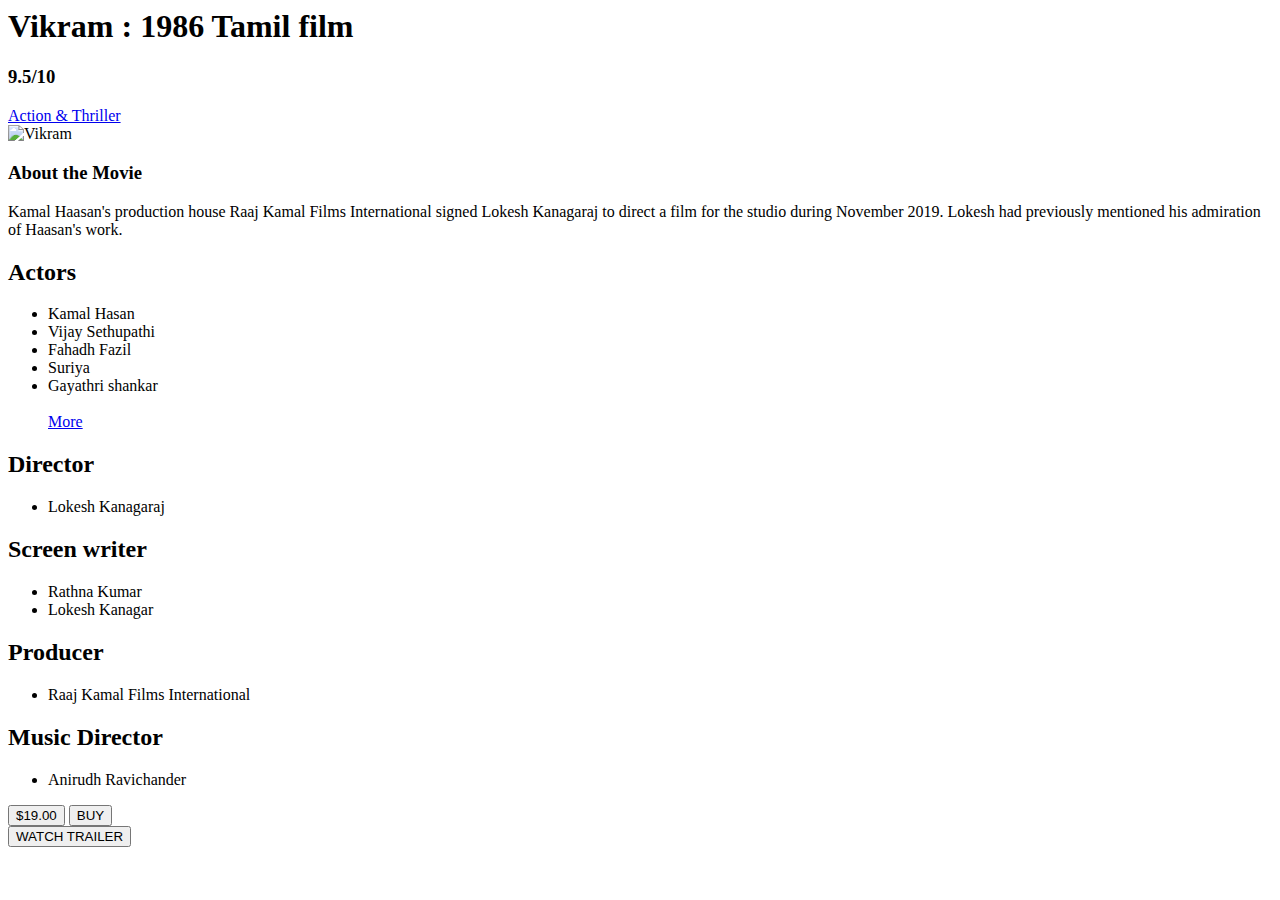
==== iCode - Day8/index.html @ 975f7e20 "IcodeThis day 8 challenge" ====
<html>

<head>
    <meta charset="UTF-8">
    <meta name="viewport" content="width=device-width, initial-scale=1.0">

    <!-- Remove the line below if you don't want to use TailwindCSS -->
    <script src="https://cdn.tailwindcss.com"></script>
    <link rel="stylesheet" href="https://cdnjs.cloudflare.com/ajax/libs/font-awesome/5.14.0/css/all.min.css"
        integrity="sha512-1PKOgIY59xJ8Co8+NE6FZ+LOAZKjy+KY8iq0G4B3CyeY6wYHN3yt9PW0XpSriVlkMXe40PTKnXrLnZ9+fkDaog=="
        crossorigin="anonymous" />

</head>

<!-- Change code below this line -->

<body>
    <div class="container">
        <div class="movie">
            <h1>Vikram : 1986 Tamil film</h1>
            <h3><span>9.5</span>/10</h3>


        </div>
        <div>
            <a href="#">Action & Thriller</a>
        </div>
        <div class="details">
            <div>
                <img src="https://1847884116.rsc.cdn77.org/ampigstory/1654251895101/file-1654251895104.jpg"  alt="Vikram">
            </div>
            <div class="part">
                <div class="part1">
                    <div>
                        <h3>About the Movie</h3>
                        <p>Kamal Haasan's production house Raaj Kamal Films International signed Lokesh Kanagaraj to
                            direct
                            a film for the
                            studio
                            during November 2019. Lokesh had previously mentioned his admiration of Haasan's work.</p>
                    </div>
                </div>
                <div class="part2">
                    <div>
                        <h2>Actors</h2>
                        <ul>
                            <li>Kamal Hasan</li>
                            <li>Vijay Sethupathi</li>
                            <li>Fahadh Fazil</li>
                            <li>Suriya</li>
                            <li>Gayathri shankar</li>
                            <br>
                            <a href="#">More</a>
                        </ul>
                    </div>
                    <div>
                        <h2>Director</h2>
                        <ul>
                            <li>Lokesh Kanagaraj</li>
                        </ul>
                        <h2>Screen writer</h2>
                        <ul>
                            <li>Rathna Kumar</li>
                            <li>Lokesh Kanagar</li>
                        </ul>
                    </div>
                    <div>
                        <h2>Producer</h2>
                        <ul>
                            <li>Raaj Kamal Films International</li>
                        </ul>

                        <h2>Music Director</h2>
                        <ul>
                            <li>Anirudh Ravichander</li>
                        </ul>
                    </div>
                </div>
            </div>
        </div>
        <div class="btn">
            <button class="rate">$19.00</button>
            <button class="buy">BUY</button>
            <div class="trailer">
                <button>WATCH TRAILER</button>
                <i class="fas fa-play" id="circle"></i>
            </div>

        </div>
    </div>

</body>
<!-- Change code above this line -->

</html>
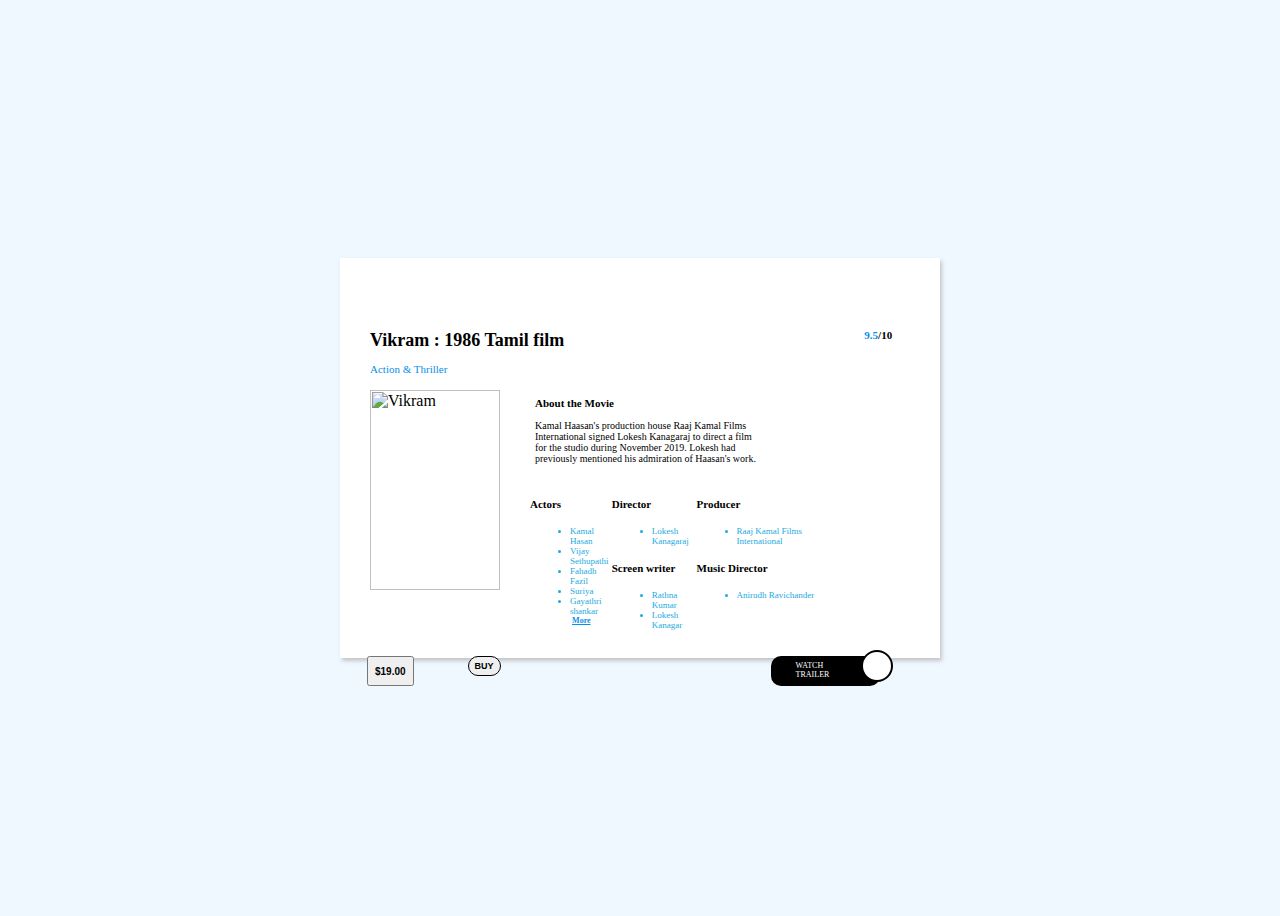
==== commit e81ea29f: "iCodeThis day 8 challenge" ====
--- a/iCode - Day8/index.html
+++ b/iCode - Day8/index.html
@@ -1,95 +1,96 @@
 <html>
-
-<head>
-    <meta charset="UTF-8">
-    <meta name="viewport" content="width=device-width, initial-scale=1.0">
+  <head>
+    <meta charset="UTF-8" />
+    <meta name="viewport" content="width=device-width, initial-scale=1.0" />
 
     <!-- Remove the line below if you don't want to use TailwindCSS -->
     <script src="https://cdn.tailwindcss.com"></script>
-    <link rel="stylesheet" href="https://cdnjs.cloudflare.com/ajax/libs/font-awesome/5.14.0/css/all.min.css"
-        integrity="sha512-1PKOgIY59xJ8Co8+NE6FZ+LOAZKjy+KY8iq0G4B3CyeY6wYHN3yt9PW0XpSriVlkMXe40PTKnXrLnZ9+fkDaog=="
-        crossorigin="anonymous" />
+    <link
+      rel="stylesheet"
+      href="https://cdnjs.cloudflare.com/ajax/libs/font-awesome/5.14.0/css/all.min.css"
+      integrity="sha512-1PKOgIY59xJ8Co8+NE6FZ+LOAZKjy+KY8iq0G4B3CyeY6wYHN3yt9PW0XpSriVlkMXe40PTKnXrLnZ9+fkDaog=="
+      crossorigin="anonymous"
+    />
+    <link rel="stylesheet" href="style.css" />
+  </head>
 
-</head>
+  <!-- Change code below this line -->
 
-<!-- Change code below this line -->
+  <body>
+    <div class="container">
+      <div class="movie">
+        <h1>Vikram : 1986 Tamil film</h1>
+        <h3><span>9.5</span>/10</h3>
+      </div>
+      <div>
+        <div class="type">Action & Thriller</div>
+      </div>
+      <div class="details">
+        <div>
+          <img
+            src="https://1847884116.rsc.cdn77.org/ampigstory/1654251895101/file-1654251895104.jpg"
+            alt="Vikram"
+          />
+        </div>
+        <div class="part">
+          <div class="part1">
+            <div>
+              <h3>About the Movie</h3>
+              <p>
+                Kamal Haasan's production house Raaj Kamal Films International
+                signed Lokesh Kanagaraj to direct a film for the studio during
+                November 2019. Lokesh had previously mentioned his admiration of
+                Haasan's work.
+              </p>
+            </div>
+          </div>
+          <div class="part2">
+            <div>
+              <h2>Actors</h2>
+              <ul>
+                <li>Kamal Hasan</li>
+                <li>Vijay Sethupathi</li>
+                <li>Fahadh Fazil</li>
+                <li>Suriya</li>
+                <li>Gayathri shankar</li>
+                <a href="#">More</a>
+              </ul>
+            </div>
+            <div>
+              <h2>Director</h2>
+              <ul>
+                <li>Lokesh Kanagaraj</li>
+              </ul>
+              <h2>Screen writer</h2>
+              <ul>
+                <li>Rathna Kumar</li>
+                <li>Lokesh Kanagar</li>
+              </ul>
+            </div>
+            <div>
+              <h2>Producer</h2>
+              <ul>
+                <li>Raaj Kamal Films International</li>
+              </ul>
 
-<body>
-    <div class="container">
-        <div class="movie">
-            <h1>Vikram : 1986 Tamil film</h1>
-            <h3><span>9.5</span>/10</h3>
+              <h2>Music Director</h2>
+              <ul>
+                <li>Anirudh Ravichander</li>
+              </ul>
+            </div>
+          </div>
+        </div>
+      </div>
+      <div class="btn">
+        <button class="rate">$19.00</button>
+        <button class="buy">BUY</button>
 
-
+        <div class="trailer">WATCH TRAILER</div>
+        <div>
+          <i class="fas fa-play" id="circle" type="button"></i>
         </div>
-        <div>
-            <a href="#">Action & Thriller</a>
-        </div>
-        <div class="details">
-            <div>
-                <img src="https://1847884116.rsc.cdn77.org/ampigstory/1654251895101/file-1654251895104.jpg"  alt="Vikram">
-            </div>
-            <div class="part">
-                <div class="part1">
-                    <div>
-                        <h3>About the Movie</h3>
-                        <p>Kamal Haasan's production house Raaj Kamal Films International signed Lokesh Kanagaraj to
-                            direct
-                            a film for the
-                            studio
-                            during November 2019. Lokesh had previously mentioned his admiration of Haasan's work.</p>
-                    </div>
-                </div>
-                <div class="part2">
-                    <div>
-                        <h2>Actors</h2>
-                        <ul>
-                            <li>Kamal Hasan</li>
-                            <li>Vijay Sethupathi</li>
-                            <li>Fahadh Fazil</li>
-                            <li>Suriya</li>
-                            <li>Gayathri shankar</li>
-                            <br>
-                            <a href="#">More</a>
-                        </ul>
-                    </div>
-                    <div>
-                        <h2>Director</h2>
-                        <ul>
-                            <li>Lokesh Kanagaraj</li>
-                        </ul>
-                        <h2>Screen writer</h2>
-                        <ul>
-                            <li>Rathna Kumar</li>
-                            <li>Lokesh Kanagar</li>
-                        </ul>
-                    </div>
-                    <div>
-                        <h2>Producer</h2>
-                        <ul>
-                            <li>Raaj Kamal Films International</li>
-                        </ul>
-
-                        <h2>Music Director</h2>
-                        <ul>
-                            <li>Anirudh Ravichander</li>
-                        </ul>
-                    </div>
-                </div>
-            </div>
-        </div>
-        <div class="btn">
-            <button class="rate">$19.00</button>
-            <button class="buy">BUY</button>
-            <div class="trailer">
-                <button>WATCH TRAILER</button>
-                <i class="fas fa-play" id="circle"></i>
-            </div>
-
-        </div>
+      </div>
     </div>
-
-</body>
-<!-- Change code above this line -->
-
-</html>+  </body>
+  <!-- Change code above this line -->
+</html>
--- a/iCode - Day8/style.css
+++ b/iCode - Day8/style.css
@@ -0,0 +1,165 @@
+body {
+    height: 100vh;
+    align-items: center;
+    display: flex;
+    justify-content: center;
+    background-color: aliceblue;
+}
+
+img {
+    margin-left: 5%;
+    width: 130px;
+    height: 200px;
+    display:flex;
+    flex: 0 0 30%;
+    margin-top:15px;
+}
+
+
+p {
+    font-size: 10px;
+}
+
+.movie h1 {
+    font-size: 18px;
+    font-weight: 600;
+    margin-right: 50%;
+    margin-left: 5%;
+}
+h3{
+    font-size:11px;
+}
+.type{
+    font-size:11px;
+    color:rgb(6, 143, 235);
+    font-weight:400;
+    margin-left:5%;
+}
+.movie {
+    display: flex;
+    margin-top: 10%;
+}
+
+.container {
+    height: 400px;
+    width: 600px;
+    background-color: white;
+    box-shadow: 2px 3px 4px rgb(177, 176, 176,0.7);
+}
+
+.details {
+    display: flex;
+    flex-direction: column;
+}
+
+div a {
+    margin-left: 5%;
+}
+
+.part {
+    display: flex;
+    flex-direction: column;
+    width: 50%; 
+    margin-left:30%;
+    margin-top:-34%;
+    
+}
+
+.part2 {
+    margin-left: 10px;
+    margin-top:5%;
+}
+
+.trailer {
+    font-size: 8px;
+    font-weight: 400;
+    color: white;
+    height: 20px;
+    width: 130px;
+    border-radius: 10px;
+    background-color: black;
+    margin-left:50%;   
+    padding:5px 25px;
+    position:relative;
+    
+    
+    
+}li {
+    font-size: 9px;
+    color: rgb(29, 170, 226);
+}
+
+h2 {
+    color: black;
+    font-size: 11px;
+    font-weight: bold;
+}
+
+a{
+    font-size:8px;
+    text-decoration: underline;
+    color:rgb(6, 143, 235);
+    font-weight: 800;
+}
+span {
+    color: rgb(6, 143, 235);
+    font-size: 11px;
+    font-weight: 700;
+}
+
+#circle {
+    font-size: 10px;
+    height: 20px;
+    width: 20px;
+    border-radius: 50%;
+    border: 2px solid black;
+    text-align: center;
+    padding: 4px;
+    color: black;
+    position: absolute;
+    margin-left:-19px;
+    margin-top:10px;
+    transform: translateY(-50%);
+    background-color: white;
+    
+    
+    
+}
+
+
+.rate {
+    font-size: 10px;
+    font-weight: bold;
+    margin-left: 5%;
+    margin-right: 10%;
+    margin-top: 0;
+}
+
+.buy {
+    font-size: 9px;
+    font-weight: bold;
+    height: 20px;
+    width: 50px;
+    border: 1px solid black;
+    border-radius: 10px;
+}
+.buy:hover{
+    background-color: black;
+    color:white;
+}
+
+.btn {
+    display: flex;
+    padding-right: 10%;
+    margin-top:10px;
+}
+
+.part1 {
+    margin-left: 5%;
+    margin-right: 20%;
+}
+
+.part2 {
+    display: flex;
+    flex-direction: row;
+}
